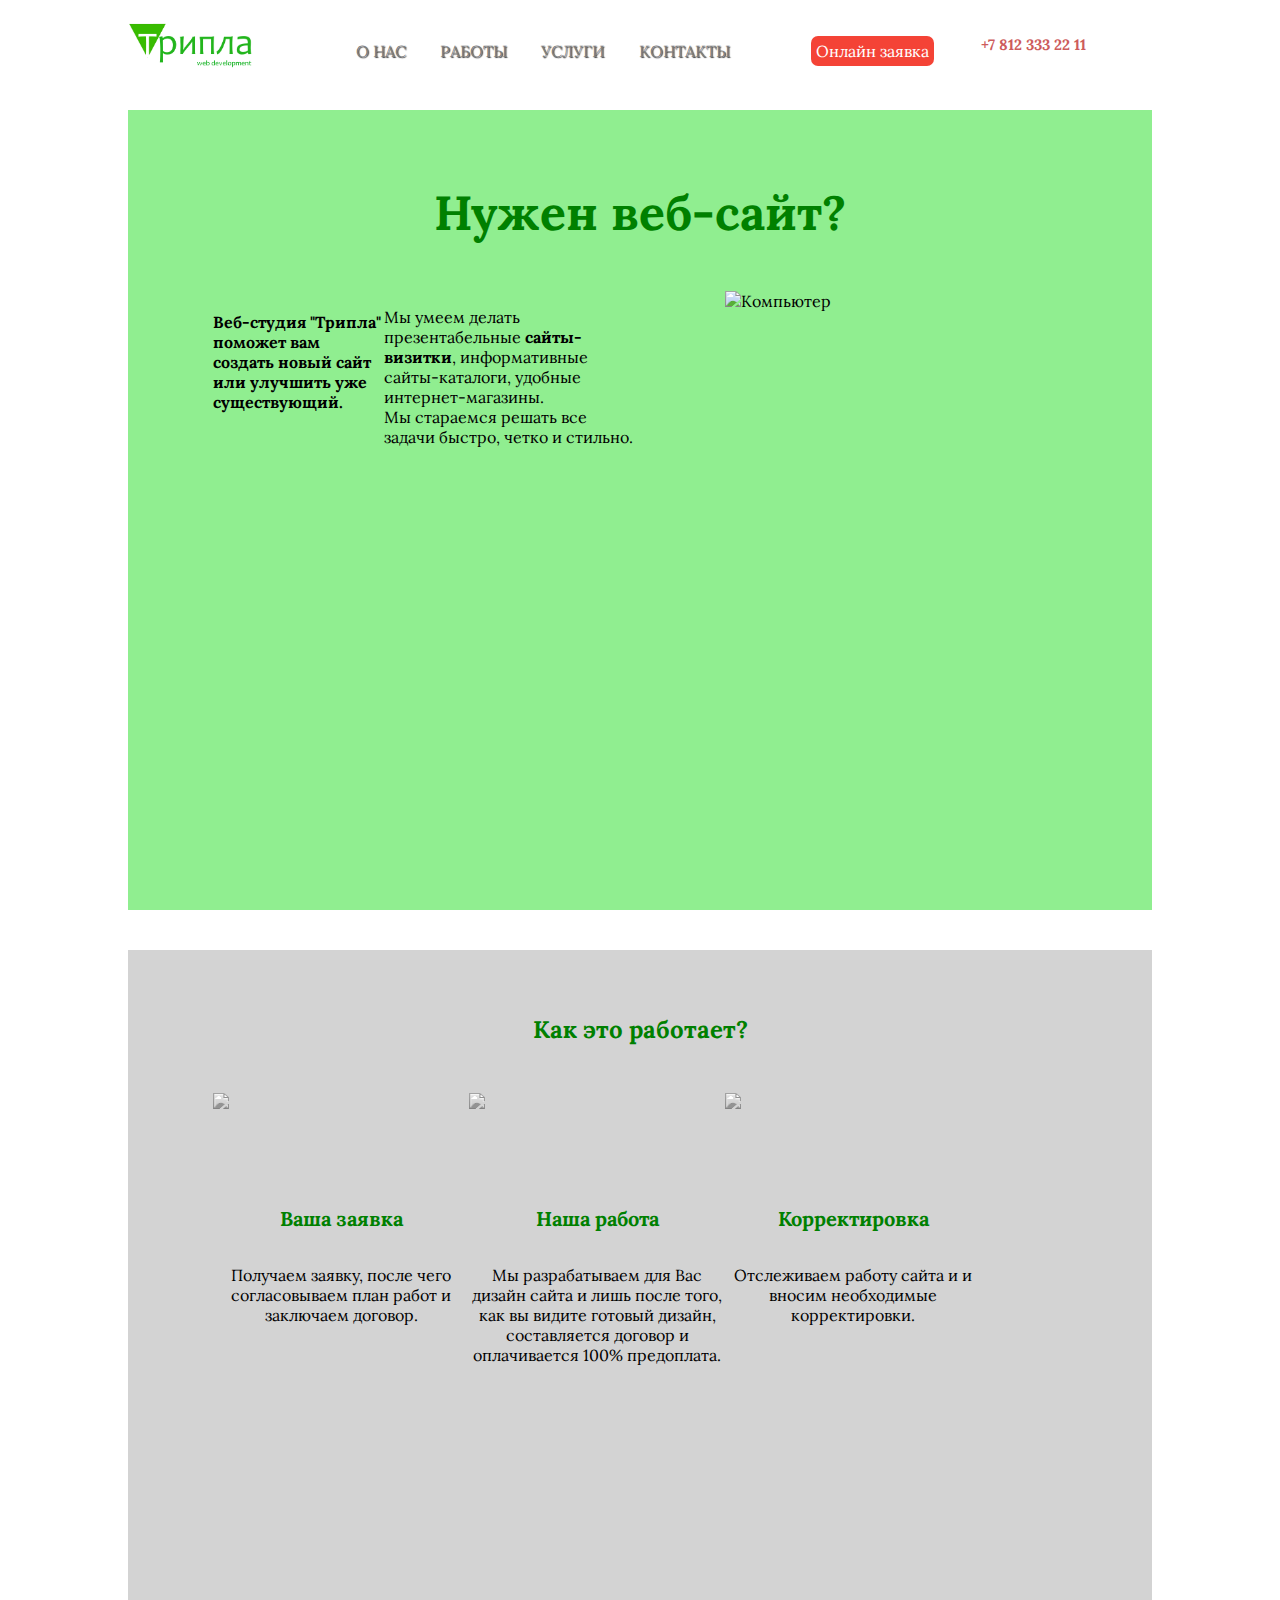
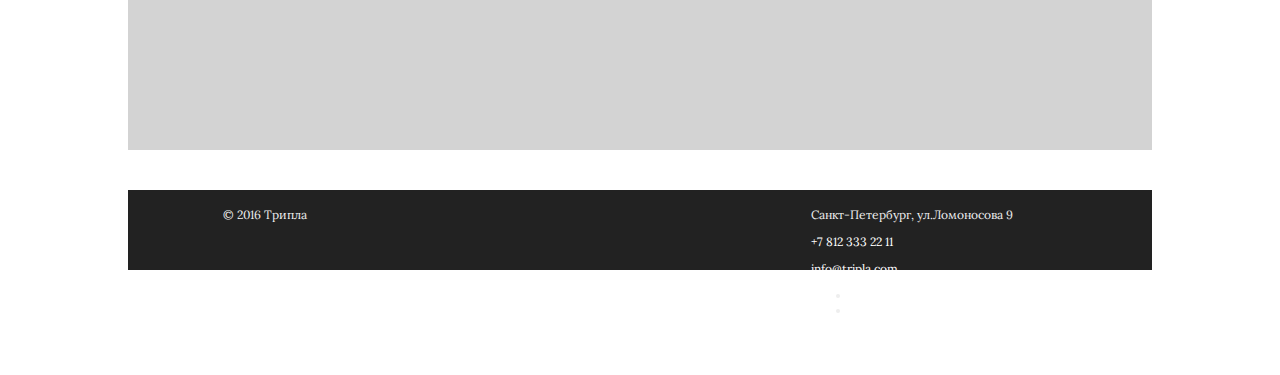
==== index.html @ e3cfcb74 "+1" ====
<!DOCTYPE html>
<html>

<head>
     <meta charset="utf-8">
    <link rel="stylesheet" href="css/style.css">  
	<link href="//netdna.bootstrapcdn.com/font-awesome/4.0.3/css/font-awesome.css?x25758" rel="stylesheet">
    <link href="https://fonts.googleapis.com/css?family=Lora" rel="stylesheet">
	
    <script></script>  
     <title>Веб-студия Трипла</title>
     <link rel="shortcut icon" href="favicon.ico" type="image/x-icon">
</head>


<body>
  <div class="wrapper">
            <header class="row">
                    <div class="logo col-2">
                             <a href="index.html"><img src="logo.png" height="50" alt="Логотип"></a>
                    </div>
                          <nav class="col-6">                                
                                    <ul class="main-menu">     
                                            <li><a href="about.html">О НАС</a>
                                                    <ul>
                                                        <li>История компании</li>
                                                         <li>Команда</li>
                                                         <li>Вакансии</li>
                                                         <li>Реквизиты</li>
                                                    </ul>
                                             </li>       
                                            <li><a href=".html">РАБОТЫ</a></li>
                                            <li><a href="service.html">УСЛУГИ</a>
                                                    <ul>
                                                        <li>Создание сайта</li>
                                                         <li>Продвижение и реклама</li>
                                                         <li>Техническая поддуржка</li>                                                        
                                                    </ul>
                                            </li>
                                            <li><a href="contact.html">КОНТАКТЫ</a></li>
                                    </ul>
                          </nav>
                           
                            
                            <div class="apply col-2">

                                    <p id="apply"><a href="">Онлайн заявка</a></p>
                            </div>

                            <div class="telephone col-2">

                                    <p id="telephone">+7 812 333 22 11</p>
                            </div>                  
            
            </header>

            
            <div class="section1">
                            <div class="column-centered">
                                <h1>Нужен веб-сайт?</h1>
                            </div>
            
                                                 
                         <div class="row">
                                        
                                    <div class="col-2 col-offset-1">
                                        <h4>Веб-студия "Трипла" поможет вам  создать новый сайт или улучшить уже существующий.</h4>
                                     </div>             
                                  
                                        <div class="col-3 col-offset-">
                                            <p>Мы умеем делать презентабельные <strong>сайты-визитки</strong>, информативные сайты-каталоги, 
                                        удобные интернет-магазины. <br> Мы стараемся решать все задачи быстро, четко и стильно.</p>
                                                            
                                    </div>

                                    <div class="col-3 col-offset-1">
                                    
                                        <img src="http://www.animatedimages.org/data/media/56/animated-computer-image-0003.gif" height="180" alt="Компьютер">

                                    </div>            
                        </div> 
            </div>    <!--/ wrapper    -->

             <div class="section2">
                 
                                         <div class="column-centered">
                                                    <h3>Как это работает?</h3>
                                          </div>
                           
                                
                            <div class="row ">			
                                        <div class="col-3 col-offset-1">
                                                <img src="http://www.c-nova.com/images/file.png">
                                                <div class="column-centered">
                                                    <h5>Ваша заявка</h5>
                                                    <p>Получаем заявку, после чего согласовываем план работ и заключаем договор.</p>
                                                </div>
                                        </div>  

                                        <div class="col-3">
                                                <img src="https://cdn4.iconfinder.com/data/icons/business-bicolor-1/512/webstore-128.png">
                                                <div class="column-centered">
                                                    <h5>Наша работа</h5>
                                                    <p >Мы разрабатываем для Вас дизайн сайта и лишь после того, как вы видите готовый дизайн, составляется договор и оплачивается 100% предоплата.</p>
                                                </div>
                                        </div> 
                                        
                                        <div class="col-3" >
                                                <img src="https://cdn4.iconfinder.com/data/icons/business-bicolor-1/512/customization-128.png">
                                                <div class="column-centered">
                                                    <h5>Корректировка</h5>
                                                    <p>Отслеживаем работу сайта и и вносим необходимые корректировки.</p>
                                                </div>
                                        </div> 
                         </div>    
          </div>   <!--section2-->

        <footer>  
                  <div class="row">
                                
                                <div class="col-2 col-offset-1" id="left-footer">
                                    <p>© 2016 Трипла</p>
                                </div>
                                
                                <div class="col-4 col-offset-5" id="right-footer">
                                    <p>Санкт-Петербург, ул.Ломоносова 9</p>
                                    <p><a href="tel:+79216573179">+7 812 333 22 11</a> </p>
                                    <p><a href="mailto:info@tripla.com">info@tripla.com</a> </p></p>
                                    <ul class="social-icons">
                                        <li><a href="http://facebook.com/"><i class="fa fa-facebook"></i></a></li>
                                        <li><a href="http://twitter.com/"><i class="fa fa-twitter"></i></a></li>  
                                     </ul>	
                                </div>
                 </div>
    </footer>
</div>  
   


 <div class="wnd-modal">
   <div class="wnd">
    <div class="wnd-header"> 
	  
                <h1>Бриф: разработка вашего веб-сайта</h1>
                <h4>Для начала работы над Вашим проектом необходимо заполнить анкету:</h4>

                <span class="close">Закрыть</span>
                
 	</div>
        <div class="wnd-body">
		 
		 <form  method="post" onsubmit="page.open('thanks.html');return false">
		 
		   <div class="sir-madam">
			   <legend><b>Обращение</b></legend>
                <label><input name="sex" type="radio">Господин</label>
                <label><input name="sex" type="radio">Госпожа</label>                    
           </div>
           
           <div class="name-surname">
               <label for="NameField"><b>Имя*</b></label>
               <input id="NameField" type="text" placeholder="Иван" required maxlength="10">

               <label for="SurnameField"><b>Фамилия*</b></label>
               <input id="SurnameField" type="text" placeholder="Иванов" required maxlength="15">
          </div>
		
		  <div class="birthday">
                 <legend><b>Дата рождения</b></legend>				
              <select>
                <option value="1">1</option>
                <option value="2">2</option>
                <option value="3">3</option>
                <option value="4">4</option>
                <option value="5">5</option>
				<option value="5">5</option>
				<option value="6">6</option>
                <option value="7">7</option>
                <option value="8">8</option>
                <option value="9">9</option>
                <option value="10">10</option>
				<option value="11">11</option>
				<option value="12">12</option>
                <option value="13">13</option>
                <option value="14">14</option>
                <option value="15">15</option>
                <option value="16">16</option>
				<option value="17">17</option>
				<option value="18">18</option>
                <option value="19">19</option>
                <option value="20">20</option>
				<option value="21">21</option>
				<option value="22">22</option>
                <option value="23">23</option>
                <option value="24">24</option>
                <option value="25">25</option>
                <option value="26">26</option>
				<option value="27">27</option>
				<option value="28">28</option>
                <option value="29">29</option>
                <option value="30">30</option>
				<option value="31">31</option>
              </select>
			 
			<select>
                <option value="1">1</option>
                <option value="2">2</option>
                <option value="3">3</option>
                <option value="4">4</option>
                <option value="5">5</option>
				<option value="6">6</option>
                <option value="7">7</option>
                <option value="8">8</option>
                <option value="9">9</option>
                <option value="10">10</option>
				  <option value="11">11</option>
                <option value="12">12</option>
            </select>
			
			<input id="YearField" type="text" placeholder="1970" required maxlength="4">

            </div>
		
		    
          <div class="company">
                <label for="CompanyField"><b>Название компании*</b></label>
               <input id="CompanyField" type="text" placeholder="ООО" required maxlength="20">

          </div>
		
		  <div class="company-field">
		         <legend><b>Сфера деятельности компании</b></legend>

                <label class="checkbox-label"><input name="message[]" type="checkbox">Услуги</label>
                <label class="checkbox-label"><input name="message[]" type="checkbox">Производство</label>
                <label class="checkbox-label"><input name="message[]" type="checkbox">Наука</label>
				<label class="checkbox-label"><input name="message[]" type="checkbox">Некоммерческая</label>
                <label class="checkbox-label"><input name="message[]" type="checkbox">Другое</label>

          </div>
		   
          <div class="contact">
             
              <label for="emailField"><b>Электронная почта*</b></label>
              <input id="emailField" type="email" placeholder="info@mail.com">

             <label for="phoneField"><b>Телефон*</b></label>
            <input id="phoneField" type="tel"  placeholder="89112223344" required>
			
	     </div>
          
		  <div class="service">
         <legend><b>Выберете интересующую вас услугу</b></legend>

            <select>
                <option value="1">Создание сайта-визитки</option>
                <option value="2">Создание корпоративного сайта</option>
                <option value="3">Создание интернет-магазина</option>
                <option value="4">Оптимизация существующего сайта</option>
                <option value="5">Продвижение существующего сайта</option>
            </select>
          </div>
		  
             <div class="project-description">
                <label for="textareaField"><b>Описание проекта, задачи*</b></label>
                <textarea id="textareaField" maxlength="200" rows="7" cols="55" required></textarea>
            </div>  
			
			<div class="website-pages">

 			   <legend><b>Какие разделы будут у вашего сайта*</b></legend>
			
			    <label class="checkbox-label"><input name="message[]" type="checkbox">Профиль компании</label>
                <label class="checkbox-label"><input name="message[]" type="checkbox">История</label>
                <label class="checkbox-label"><input name="message[]" type="checkbox">Новости</label>
				<label class="checkbox-label"><input name="message[]" type="checkbox">Контактная информация</label>
                <label class="checkbox-label"><input name="message[]" type="checkbox">Карта</label>
				<label class="checkbox-label"><input name="message[]" type="checkbox">Форма обратной связи</label>
				<label class="checkbox-label"><input name="message[]" type="checkbox">FAQ</label>
                <label class="checkbox-label"><input name="message[]" type="checkbox">Каталог продукции, возможность заказа</label>
				<label class="checkbox-label"><input name="message[]" type="checkbox">Внутренняя зона для клиентов/партнёров/сотрудников</label>
			</div> 
			 
			<div class="website-examples">
                <label for="textareaField"><b>Примеры сайтов, которые вам нравятся*</b></label>
                <textarea id="textareaField" maxlength="200" rows="7" cols="55" required></textarea>
            </div>  
			
			
			<div class="website-audience">
                <label for="textareaField"><b>Ваша аудитория*</b></label>
                <textarea id="textareaField" maxlength="200" rows="7" cols="55" required></textarea>
            </div>  
			
			 <div class="deadline">
         <legend><b>Требуемые сроки</b></legend>

            <select>
                <option value="1">1 день</option>
                <option value="2">2 дня</option>
                <option value="3">3 дня</option>
                <option value="4">Неделя</option>
                <option value="5">Месяц</option>
				<option value="5">Не срочно</option>
            </select>
          </div>
			   
			 <div class="how-found-us">
                <legend><b>Как вы о нас узнали?</b></legend>

                <select size="4">
                <option value="1">Поисковик</option>
                <option value="2">Наружняя реклама</option>
                <option value="3">Знакомые</option>
                <option value="4">Другое</option>
                </select>
		   
            </div>
		             
            <div class="add-file">
                <label for="fileField">Добавить готовые материалы (тексты, фото)</label>
                <input id="fileField" type="file">
            </div>
			
			 <div class="buttons">
			 
			      <input type="submit" value="Отправить">
			 </div>
			 
				 </form>
			</div>   
		



</body>     

</html>
---- css/style.css ----
@import url(//github.com/necolas/normalize.css);
@import url(//meyerweb.com/eric/tools/css/reset/reset.css);
@import url(grid.css);



html, body {
  height: 100%;
}

 * {
box-sizing: border-box;
 } 

.wrapper {
	padding:50px 0;
 width: 80%;	
 margin: auto;
 position:absolute; 
 top:0; 
 bottom:0; 
 left:0; 
 right:0;
}

header {
	margin-top:-30px; height:50px;
}

html {
	font-family: 'Lora', serif;
}    

h1 {
    color:green;
 text-shadow: white;
 font-size: 3em;
}

 .main-menu li:hover a { 
     color:lightgreen
  }

  #telephone {
      color:indianred;
      font-size: 15px;
      font-weight: 900; 
  } 

 .main-menu li {
	  float:left;
	  padding:17px;
	  list-style-type: none;
	  padding-top: 5px;
	  position:relative;
    display:block;
 }

.main-menu li a {
	font-size: 16px;
	display:block;
	text-shadow:1px 1px 1px rgba(0,0,0,0.75);
}

.main-menu ul{
    list-style:none;
    position:absolute;
    left:-9999px;
    opacity:0; 
    -webkit-transition:0.25s linear opacity;
}

.main-menu ul li{
    padding-top:1px; 
	 float:none;
    background:url(dot.gif);
}


.main-menu ul a {
	white-space:nowrap; 
    display:block;
}

.main-menu li:hover ul{ 
	left:0; 
    opacity:1; 
	background:lightgray;
	margin-top: 10px;
}

.main-menu li:hover { 
	background:lightgray;
	
}

.main-menu li:hover a{ 
    text-decoration:underline;
}
 
.main-menu li:hover ul a{ 
    text-decoration:none;
    -webkit-transition:-webkit-transform 0.075s linear;
}
 
.main-menu li:hover ul li a:hover {
    background:#333;
    background:rgba(51,51,51,0.75);
    text-decoration:underline;
   }

#apply a {
	background-color: #f44336;
    color: white;
    padding: 5px;
    text-align: center; 
    text-decoration: none;
    display: inline-block;
	border-radius: 7px;
}

#apply a:hover {
	background-color: #f40036;
	border-radius: 7px;
}


.section1 {
	margin-top: 40px;
	   background-color: lightgreen;
	   padding-bottom: 15px;
	   padding-top: 40px;
	   min-height: 100%;
	  }

 .section2 {
	margin: 40px 0;
	   padding-bottom: 15px;
	   padding-top: 40px;
	   min-height: 100%;
	   background-color: lightgray;
 }

.column-centered {
	text-align: center;
	margin-bottom: 3em;
}


img:hover {
opacity: 0.8;
}

h3 {
	color: green;
	font-size: 24px;
}

h5 {
	color: green;
	font-size: 20px;
}


  .section2 img {
	filter: grayscale(100%); 
	height: 80px;
	display: block;
    margin-left: auto;
    margin-right: auto 
	}
  

.main-menu a{
    color:gray;
    text-decoration: none;
    font-size: 14px;
}

footer a {
	 text-decoration: none;
	 color:white;
}
	 
	 
/* footer */


footer {
	background: #222;
	color: #eee;
	font-size: 12px;
	padding-top:5px;
	height: 80px;
}
#left-footer {
	padding-left:10px;
}

#right-footer {
	padding-bottom:30px;
}



footer p a {
	text-decoration: none;
}



 /* table */  
   
   
table {
    color:darkslategray;
   
}
	
td, th {
border: 1px solid gray;
}

th {
	background: #103431; 
	color: white;
}

tr:hover {
    background: #103431; 
    color: #fff;
   }
   
 
   

.wnd-modal {
    position:absolute;
    left:-9999px;
    opacity:0; 
    -webkit-transition:0.25s linear opacity;
}


#apply a:hover .wnd-modal { 
	position: fixed;
    width: 100%;
    height: 100%;
	left:0; 
    opacity:1; 
	background:lightgray;
	margin-top: 10px;
}

.wnd-modal .wnd {
    background: #fff;
    margin: 10% auto;
    width: 60%;
    padding: 1em;
    position: relative;
}

.wnd-modal .wnd-body {
    overflow: auto;
}

.wnd-modal .wnd-header {
    padding-bottom: 1em;
}

.wnd-modal .close {
    position: absolute;
    top: 0;
    right: 0;
}

.wnd-modal .close:hover {
    cursor: pointer;
}
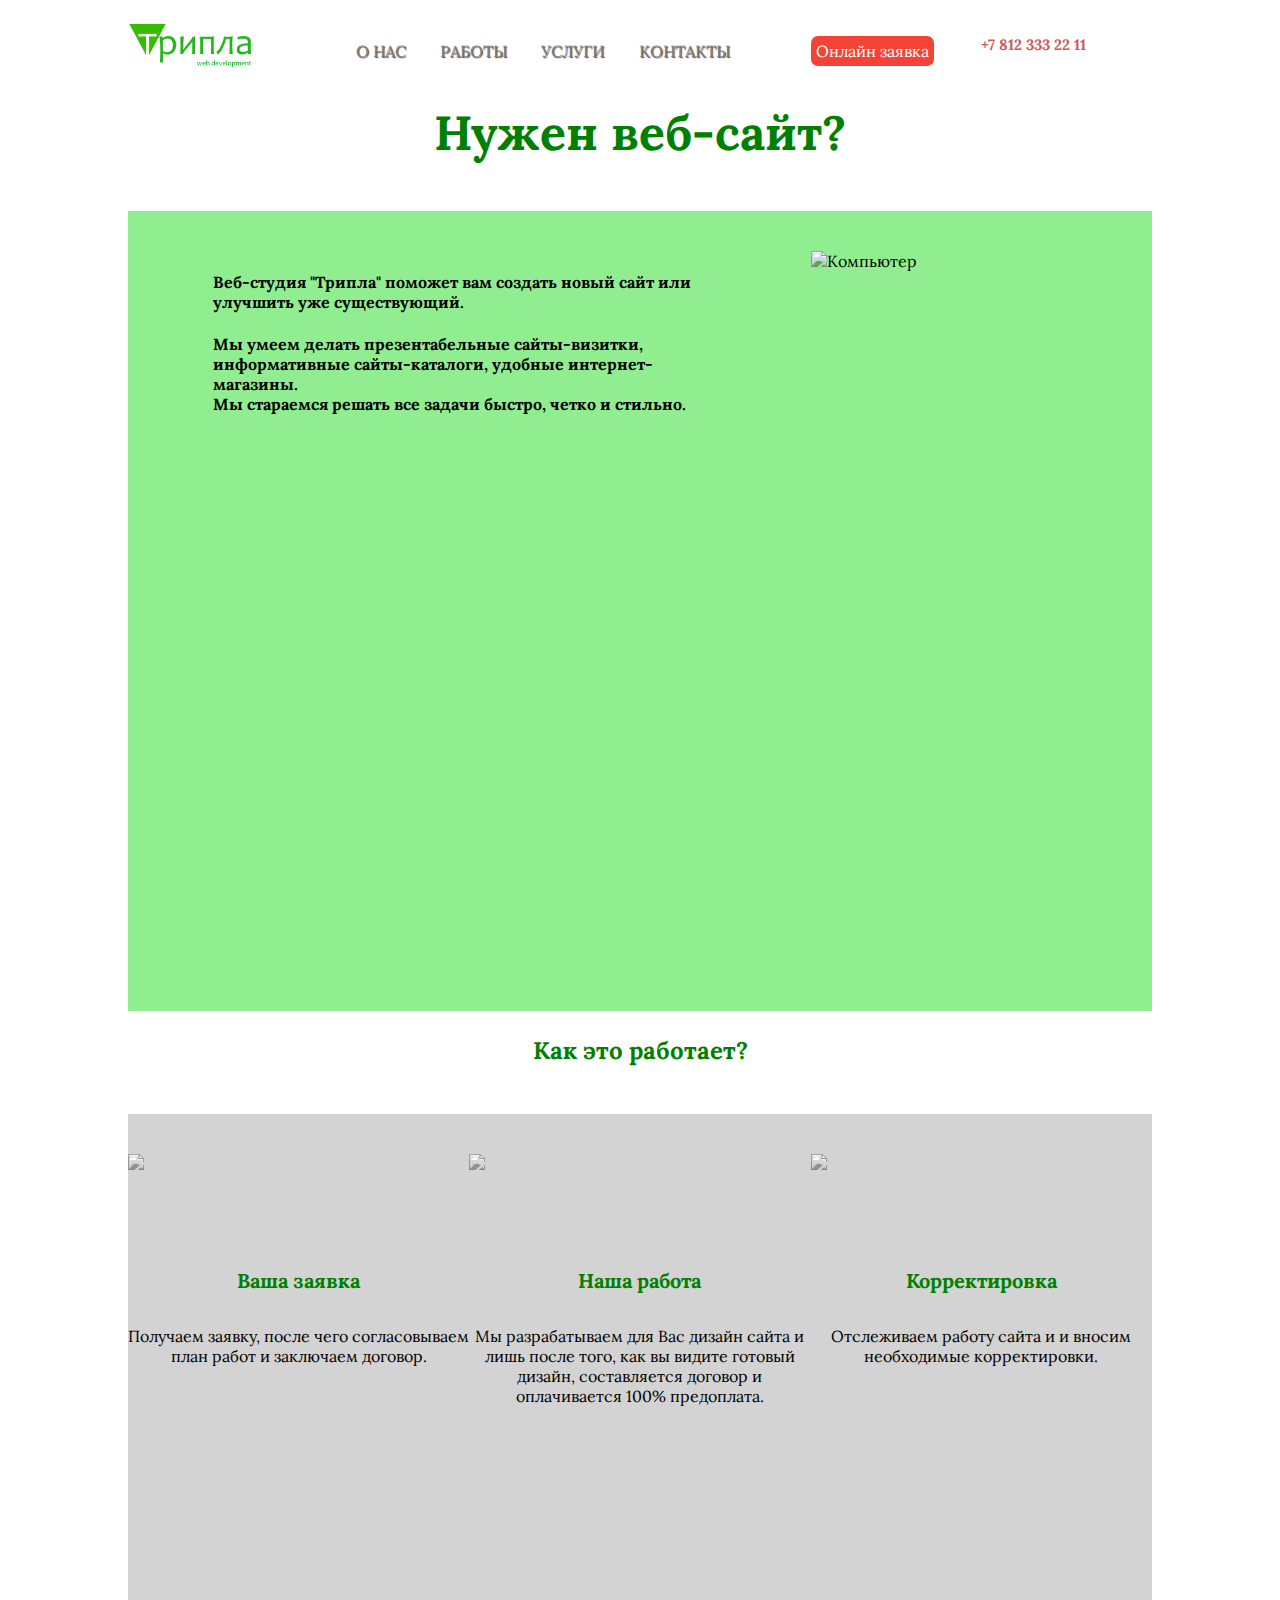
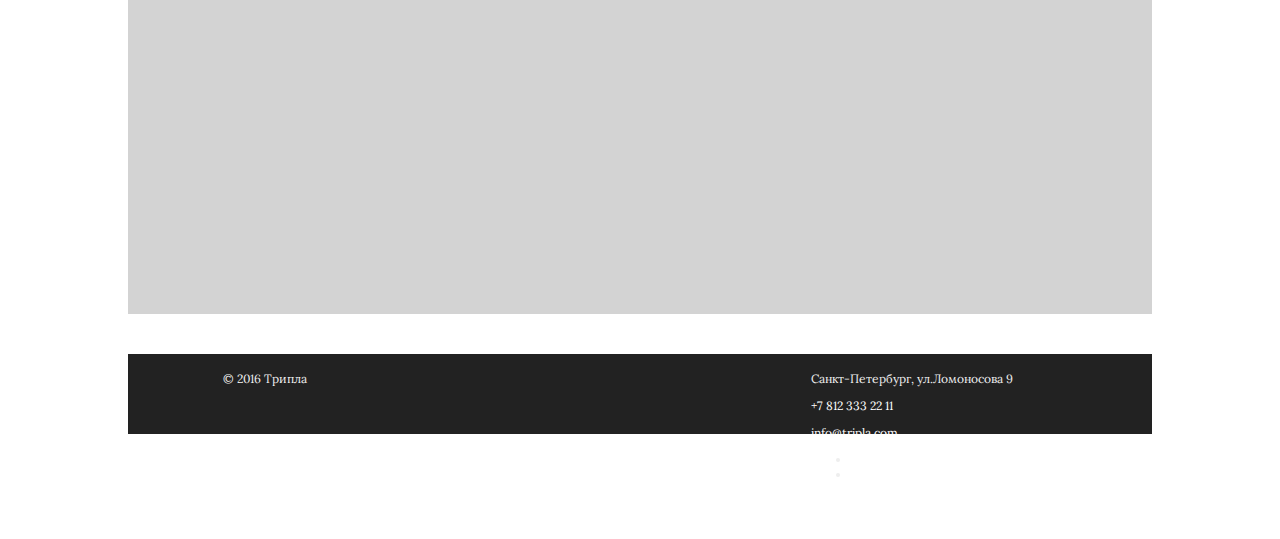
==== commit 7ce10e2b: "+modal-window" ====
--- a/index.html
+++ b/index.html
@@ -1,338 +1,345 @@
-<!DOCTYPE html>
-<html>
-
-<head>
-     <meta charset="utf-8">
-    <link rel="stylesheet" href="css/style.css">  
-	<link href="//netdna.bootstrapcdn.com/font-awesome/4.0.3/css/font-awesome.css?x25758" rel="stylesheet">
-    <link href="https://fonts.googleapis.com/css?family=Lora" rel="stylesheet">
-	
-    <script></script>  
-     <title>Веб-студия Трипла</title>
-     <link rel="shortcut icon" href="favicon.ico" type="image/x-icon">
-</head>
-
-
-<body>
-  <div class="wrapper">
-            <header class="row">
-                    <div class="logo col-2">
-                             <a href="index.html"><img src="logo.png" height="50" alt="Логотип"></a>
-                    </div>
-                          <nav class="col-6">                                
-                                    <ul class="main-menu">     
-                                            <li><a href="about.html">О НАС</a>
-                                                    <ul>
-                                                        <li>История компании</li>
-                                                         <li>Команда</li>
-                                                         <li>Вакансии</li>
-                                                         <li>Реквизиты</li>
-                                                    </ul>
-                                             </li>       
-                                            <li><a href=".html">РАБОТЫ</a></li>
-                                            <li><a href="service.html">УСЛУГИ</a>
-                                                    <ul>
-                                                        <li>Создание сайта</li>
-                                                         <li>Продвижение и реклама</li>
-                                                         <li>Техническая поддуржка</li>                                                        
-                                                    </ul>
-                                            </li>
-                                            <li><a href="contact.html">КОНТАКТЫ</a></li>
-                                    </ul>
-                          </nav>
-                           
-                            
-                            <div class="apply col-2">
-
-                                    <p id="apply"><a href="">Онлайн заявка</a></p>
-                            </div>
-
-                            <div class="telephone col-2">
-
-                                    <p id="telephone">+7 812 333 22 11</p>
-                            </div>                  
-            
-            </header>
-
-            
-            <div class="section1">
-                            <div class="column-centered">
-                                <h1>Нужен веб-сайт?</h1>
-                            </div>
-            
-                                                 
-                         <div class="row">
-                                        
-                                    <div class="col-2 col-offset-1">
-                                        <h4>Веб-студия "Трипла" поможет вам  создать новый сайт или улучшить уже существующий.</h4>
-                                     </div>             
-                                  
-                                        <div class="col-3 col-offset-">
-                                            <p>Мы умеем делать презентабельные <strong>сайты-визитки</strong>, информативные сайты-каталоги, 
-                                        удобные интернет-магазины. <br> Мы стараемся решать все задачи быстро, четко и стильно.</p>
-                                                            
-                                    </div>
-
-                                    <div class="col-3 col-offset-1">
-                                    
-                                        <img src="http://www.animatedimages.org/data/media/56/animated-computer-image-0003.gif" height="180" alt="Компьютер">
-
-                                    </div>            
-                        </div> 
-            </div>    <!--/ wrapper    -->
-
-             <div class="section2">
-                 
-                                         <div class="column-centered">
-                                                    <h3>Как это работает?</h3>
-                                          </div>
-                           
-                                
-                            <div class="row ">			
-                                        <div class="col-3 col-offset-1">
-                                                <img src="http://www.c-nova.com/images/file.png">
-                                                <div class="column-centered">
-                                                    <h5>Ваша заявка</h5>
-                                                    <p>Получаем заявку, после чего согласовываем план работ и заключаем договор.</p>
-                                                </div>
-                                        </div>  
-
-                                        <div class="col-3">
-                                                <img src="https://cdn4.iconfinder.com/data/icons/business-bicolor-1/512/webstore-128.png">
-                                                <div class="column-centered">
-                                                    <h5>Наша работа</h5>
-                                                    <p >Мы разрабатываем для Вас дизайн сайта и лишь после того, как вы видите готовый дизайн, составляется договор и оплачивается 100% предоплата.</p>
-                                                </div>
-                                        </div> 
-                                        
-                                        <div class="col-3" >
-                                                <img src="https://cdn4.iconfinder.com/data/icons/business-bicolor-1/512/customization-128.png">
-                                                <div class="column-centered">
-                                                    <h5>Корректировка</h5>
-                                                    <p>Отслеживаем работу сайта и и вносим необходимые корректировки.</p>
-                                                </div>
-                                        </div> 
-                         </div>    
-          </div>   <!--section2-->
-
-        <footer>  
-                  <div class="row">
-                                
-                                <div class="col-2 col-offset-1" id="left-footer">
-                                    <p>© 2016 Трипла</p>
-                                </div>
-                                
-                                <div class="col-4 col-offset-5" id="right-footer">
-                                    <p>Санкт-Петербург, ул.Ломоносова 9</p>
-                                    <p><a href="tel:+79216573179">+7 812 333 22 11</a> </p>
-                                    <p><a href="mailto:info@tripla.com">info@tripla.com</a> </p></p>
-                                    <ul class="social-icons">
-                                        <li><a href="http://facebook.com/"><i class="fa fa-facebook"></i></a></li>
-                                        <li><a href="http://twitter.com/"><i class="fa fa-twitter"></i></a></li>  
-                                     </ul>	
-                                </div>
-                 </div>
-    </footer>
-</div>  
-   
-
-
- <div class="wnd-modal">
-   <div class="wnd">
-    <div class="wnd-header"> 
-	  
-                <h1>Бриф: разработка вашего веб-сайта</h1>
-                <h4>Для начала работы над Вашим проектом необходимо заполнить анкету:</h4>
-
-                <span class="close">Закрыть</span>
-                
- 	</div>
-        <div class="wnd-body">
-		 
-		 <form  method="post" onsubmit="page.open('thanks.html');return false">
-		 
-		   <div class="sir-madam">
-			   <legend><b>Обращение</b></legend>
-                <label><input name="sex" type="radio">Господин</label>
-                <label><input name="sex" type="radio">Госпожа</label>                    
-           </div>
-           
-           <div class="name-surname">
-               <label for="NameField"><b>Имя*</b></label>
-               <input id="NameField" type="text" placeholder="Иван" required maxlength="10">
-
-               <label for="SurnameField"><b>Фамилия*</b></label>
-               <input id="SurnameField" type="text" placeholder="Иванов" required maxlength="15">
-          </div>
-		
-		  <div class="birthday">
-                 <legend><b>Дата рождения</b></legend>				
-              <select>
-                <option value="1">1</option>
-                <option value="2">2</option>
-                <option value="3">3</option>
-                <option value="4">4</option>
-                <option value="5">5</option>
-				<option value="5">5</option>
-				<option value="6">6</option>
-                <option value="7">7</option>
-                <option value="8">8</option>
-                <option value="9">9</option>
-                <option value="10">10</option>
-				<option value="11">11</option>
-				<option value="12">12</option>
-                <option value="13">13</option>
-                <option value="14">14</option>
-                <option value="15">15</option>
-                <option value="16">16</option>
-				<option value="17">17</option>
-				<option value="18">18</option>
-                <option value="19">19</option>
-                <option value="20">20</option>
-				<option value="21">21</option>
-				<option value="22">22</option>
-                <option value="23">23</option>
-                <option value="24">24</option>
-                <option value="25">25</option>
-                <option value="26">26</option>
-				<option value="27">27</option>
-				<option value="28">28</option>
-                <option value="29">29</option>
-                <option value="30">30</option>
-				<option value="31">31</option>
-              </select>
-			 
-			<select>
-                <option value="1">1</option>
-                <option value="2">2</option>
-                <option value="3">3</option>
-                <option value="4">4</option>
-                <option value="5">5</option>
-				<option value="6">6</option>
-                <option value="7">7</option>
-                <option value="8">8</option>
-                <option value="9">9</option>
-                <option value="10">10</option>
-				  <option value="11">11</option>
-                <option value="12">12</option>
-            </select>
-			
-			<input id="YearField" type="text" placeholder="1970" required maxlength="4">
-
-            </div>
-		
-		    
-          <div class="company">
-                <label for="CompanyField"><b>Название компании*</b></label>
-               <input id="CompanyField" type="text" placeholder="ООО" required maxlength="20">
-
-          </div>
-		
-		  <div class="company-field">
-		         <legend><b>Сфера деятельности компании</b></legend>
-
-                <label class="checkbox-label"><input name="message[]" type="checkbox">Услуги</label>
-                <label class="checkbox-label"><input name="message[]" type="checkbox">Производство</label>
-                <label class="checkbox-label"><input name="message[]" type="checkbox">Наука</label>
-				<label class="checkbox-label"><input name="message[]" type="checkbox">Некоммерческая</label>
-                <label class="checkbox-label"><input name="message[]" type="checkbox">Другое</label>
-
-          </div>
-		   
-          <div class="contact">
-             
-              <label for="emailField"><b>Электронная почта*</b></label>
-              <input id="emailField" type="email" placeholder="info@mail.com">
-
-             <label for="phoneField"><b>Телефон*</b></label>
-            <input id="phoneField" type="tel"  placeholder="89112223344" required>
-			
-	     </div>
-          
-		  <div class="service">
-         <legend><b>Выберете интересующую вас услугу</b></legend>
-
-            <select>
-                <option value="1">Создание сайта-визитки</option>
-                <option value="2">Создание корпоративного сайта</option>
-                <option value="3">Создание интернет-магазина</option>
-                <option value="4">Оптимизация существующего сайта</option>
-                <option value="5">Продвижение существующего сайта</option>
-            </select>
-          </div>
-		  
-             <div class="project-description">
-                <label for="textareaField"><b>Описание проекта, задачи*</b></label>
-                <textarea id="textareaField" maxlength="200" rows="7" cols="55" required></textarea>
-            </div>  
-			
-			<div class="website-pages">
-
- 			   <legend><b>Какие разделы будут у вашего сайта*</b></legend>
-			
-			    <label class="checkbox-label"><input name="message[]" type="checkbox">Профиль компании</label>
-                <label class="checkbox-label"><input name="message[]" type="checkbox">История</label>
-                <label class="checkbox-label"><input name="message[]" type="checkbox">Новости</label>
-				<label class="checkbox-label"><input name="message[]" type="checkbox">Контактная информация</label>
-                <label class="checkbox-label"><input name="message[]" type="checkbox">Карта</label>
-				<label class="checkbox-label"><input name="message[]" type="checkbox">Форма обратной связи</label>
-				<label class="checkbox-label"><input name="message[]" type="checkbox">FAQ</label>
-                <label class="checkbox-label"><input name="message[]" type="checkbox">Каталог продукции, возможность заказа</label>
-				<label class="checkbox-label"><input name="message[]" type="checkbox">Внутренняя зона для клиентов/партнёров/сотрудников</label>
-			</div> 
-			 
-			<div class="website-examples">
-                <label for="textareaField"><b>Примеры сайтов, которые вам нравятся*</b></label>
-                <textarea id="textareaField" maxlength="200" rows="7" cols="55" required></textarea>
-            </div>  
-			
-			
-			<div class="website-audience">
-                <label for="textareaField"><b>Ваша аудитория*</b></label>
-                <textarea id="textareaField" maxlength="200" rows="7" cols="55" required></textarea>
-            </div>  
-			
-			 <div class="deadline">
-         <legend><b>Требуемые сроки</b></legend>
-
-            <select>
-                <option value="1">1 день</option>
-                <option value="2">2 дня</option>
-                <option value="3">3 дня</option>
-                <option value="4">Неделя</option>
-                <option value="5">Месяц</option>
-				<option value="5">Не срочно</option>
-            </select>
-          </div>
-			   
-			 <div class="how-found-us">
-                <legend><b>Как вы о нас узнали?</b></legend>
-
-                <select size="4">
-                <option value="1">Поисковик</option>
-                <option value="2">Наружняя реклама</option>
-                <option value="3">Знакомые</option>
-                <option value="4">Другое</option>
-                </select>
-		   
-            </div>
-		             
-            <div class="add-file">
-                <label for="fileField">Добавить готовые материалы (тексты, фото)</label>
-                <input id="fileField" type="file">
-            </div>
-			
-			 <div class="buttons">
-			 
-			      <input type="submit" value="Отправить">
-			 </div>
-			 
-				 </form>
-			</div>   
-		
-
-
-
-</body>     
-
+<!DOCTYPE html>
+<html>
+
+<head>
+            <meta charset="utf-8">
+            <link rel="stylesheet" href="css/style.css">  
+            <link href="http://netdna.bootstrapcdn.com/font-awesome/4.0.3/css/font-awesome.css" rel="stylesheet">
+            <link href="https://fonts.googleapis.com/css?family=Lora" rel="stylesheet">
+            
+            <script></script>  
+            <title>Веб-студия Трипла</title>
+            <link rel="shortcut icon" href="favicon.ico" type="image/x-icon">
+</head>
+
+
+<body>
+  <div class="wrapper">
+            <header class="row">
+                    <div class="logo col-2">
+                             <a href="index.html"><img src="logo.png" height="50" alt="Логотип"></a>
+                    </div>
+                     <nav class="col-6">                                
+                             <ul class="main-menu">     
+                                      <li><a href="about.html">О НАС</a>
+                                                <ul>
+                                                       <li>История компании</li>
+                                                       <li>Команда</li>
+                                                      <li>Вакансии</li>
+                                                       <li>Реквизиты</li>
+                                                 </ul>
+                                    </li>       
+                                    <li><a href=".html">РАБОТЫ</a></li>
+                                    <li><a href="service.html">УСЛУГИ</a>
+                                            <ul>
+                                                <li>Создание сайта</li>
+                                                <li>Продвижение и реклама</li>
+                                                <li>Техническая поддуржка</li>                                                        
+                                            </ul>
+                                    </li>
+                                    <li><a href="contact.html">КОНТАКТЫ</a></li>
+                            </ul>
+                    </nav>
+                           
+                            
+                    <div class="apply col-2">
+
+                            <p id="apply"><a href="#openModal">Онлайн заявка</a></p>
+                    </div>
+
+                    <div class="telephone col-2">
+
+                            <p id="telephone">+7 812 333 22 11</p>
+                    </div>                  
+            
+        </header>
+
+             <div class="column-centered">
+                                <h1>Нужен веб-сайт?</h1>
+             </div>
+            
+            <div class="section1">
+                            
+            
+                                                 
+                         <div class="row">
+                                        
+                                    <div class="col-6 col-offset-1">
+                                              <h4>Веб-студия "Трипла" поможет вам  создать новый сайт или улучшить уже существующий.</h4>
+                                    
+                                            <h4>Мы умеем делать презентабельные <strong>сайты-визитки</strong>, информативные сайты-каталоги, 
+                                            удобные интернет-магазины. <br> Мы стараемся решать все задачи быстро, четко и стильно.</h4>                                                                    
+                                    </div>
+
+                                    <div class="col-4 col-offset-1">
+                                    
+                                        <img src="http://www.animatedimages.org/data/media/56/animated-computer-image-0003.gif" height="180" alt="Компьютер">
+
+                                    </div>            
+                        </div> 
+            </div>    <!--/ section1 end    -->
+
+           
+            <div class="column-centered">
+                                        <h3>Как это работает?</h3>
+             </div>
+                           
+            <div class="section2">
+                 
+                           
+                                
+                            <div class="row ">			
+                                        <div class="col-4">
+                                                    <img src="http://www.c-nova.com/images/file.png">
+                                                    <div class="column-centered">
+                                                        <h5>Ваша заявка</h5>
+                                                        <p>Получаем заявку, после чего согласовываем план работ и заключаем договор.</p>
+                                                    </div>
+                                        </div>  
+
+                                        <div class="col-4">
+                                                    <img src="https://cdn4.iconfinder.com/data/icons/business-bicolor-1/512/webstore-128.png">
+                                                    <div class="column-centered">
+                                                        <h5>Наша работа</h5>
+                                                        <p >Мы разрабатываем для Вас дизайн сайта и лишь после того, как вы видите готовый дизайн, составляется договор и оплачивается 100% предоплата.</p>
+                                                    </div>
+                                        </div> 
+                                        
+                                        <div class="col-4" >
+                                                    <img src="https://cdn4.iconfinder.com/data/icons/business-bicolor-1/512/customization-128.png">
+                                                    <div class="column-centered">
+                                                        <h5>Корректировка</h5>
+                                                        <p>Отслеживаем работу сайта и и вносим необходимые корректировки.</p>
+                                                    </div>
+                                        </div> 
+                         </div>    
+          </div>   <!--section2 end-->
+
+        <footer>  
+                  <div class="row">
+                                
+                                <div class="col-2 col-offset-1" id="left-footer">
+                                         <p>© 2016 Трипла</p>
+                                </div>
+                                
+                                <div class="col-4 col-offset-5" id="right-footer">
+                                            <p>Санкт-Петербург, ул.Ломоносова 9</p>
+                                            <p><a href="tel:+79216573179">+7 812 333 22 11</a> </p>
+                                            <p><a href="mailto:info@tripla.com">info@tripla.com</a> </p></p>
+                                            <ul class="social-icons">
+                                                    <li><a href="http://facebook.com/"><i class="fa fa-facebook"></i></a></li>
+                                                    <li><a href="http://twitter.com/"><i class="fa fa-twitter"></i></a></li>  
+                                            </ul>	
+                                </div>
+                 </div>
+    </footer>
+</div>  <!--wraper end-->
+   
+
+
+ <div id="openModal" class="wnd-modal">
+        <div class="wnd">
+                <div class="wnd-header"> 
+                
+                            <h1>Бриф: разработка вашего веб-сайта</h1>
+                            <h4>Для начала работы над Вашим проектом необходимо заполнить анкету:</h4>
+
+                            <span id="closeModal" class="close"><a href="#closeModal">X</a></span>
+                            
+                </div>
+                <div class="wnd-body">
+
+                     <div class="brief">
+                        
+                                <form  method="post" onsubmit="page.open('thanks.html');return false">
+                                
+                                <div class="sir-madam">
+                                    <legend><b>Обращение</b></legend>
+                                        <label><input name="sex" type="radio">Господин</label>
+                                        <label><input name="sex" type="radio">Госпожа</label>                    
+                                </div>
+                                
+                                <div class="name-surname">
+                                    <label for="NameField"><b>Имя*</b></label>
+                                    <input id="NameField" type="text" placeholder="Иван"  maxlength="10">
+
+                                    <label for="SurnameField"><b>Фамилия*</b></label>
+                                    <input id="SurnameField" type="text" placeholder="Иванов"  maxlength="15">
+                                </div>
+                                
+                                <div class="birthday">
+                                        <legend><b>Дата рождения</b></legend>				
+                                    <select>
+                                        <option value="1">1</option>
+                                        <option value="2">2</option>
+                                        <option value="3">3</option>
+                                        <option value="4">4</option>
+                                        <option value="5">5</option>
+                                        <option value="5">5</option>
+                                        <option value="6">6</option>
+                                        <option value="7">7</option>
+                                        <option value="8">8</option>
+                                        <option value="9">9</option>
+                                        <option value="10">10</option>
+                                        <option value="11">11</option>
+                                        <option value="12">12</option>
+                                        <option value="13">13</option>
+                                        <option value="14">14</option>
+                                        <option value="15">15</option>
+                                        <option value="16">16</option>
+                                        <option value="17">17</option>
+                                        <option value="18">18</option>
+                                        <option value="19">19</option>
+                                        <option value="20">20</option>
+                                        <option value="21">21</option>
+                                        <option value="22">22</option>
+                                        <option value="23">23</option>
+                                        <option value="24">24</option>
+                                        <option value="25">25</option>
+                                        <option value="26">26</option>
+                                        <option value="27">27</option>
+                                        <option value="28">28</option>
+                                        <option value="29">29</option>
+                                        <option value="30">30</option>
+                                        <option value="31">31</option>
+                                    </select>
+                                    
+                                    <select>
+                                        <option value="1">1</option>
+                                        <option value="2">2</option>
+                                        <option value="3">3</option>
+                                        <option value="4">4</option>
+                                        <option value="5">5</option>
+                                        <option value="6">6</option>
+                                        <option value="7">7</option>
+                                        <option value="8">8</option>
+                                        <option value="9">9</option>
+                                        <option value="10">10</option>
+                                        <option value="11">11</option>
+                                        <option value="12">12</option>
+                                    </select>
+                                    
+                                    <input id="YearField" type="text" placeholder="1970"  maxlength="4">
+
+                                    </div>
+                                
+                                    
+                                <div class="company">
+                                        <label for="CompanyField"><b>Название компании*</b></label>
+                                    <input id="CompanyField" type="text" placeholder="ООО"  maxlength="20">
+
+                                </div>
+                                
+                                <div class="company-field">
+                                        <legend><b>Сфера деятельности компании</b></legend>
+
+                                        <label class="checkbox-label"><input name="message[]" type="checkbox">Услуги</label>
+                                        <label class="checkbox-label"><input name="message[]" type="checkbox">Производство</label>
+                                        <label class="checkbox-label"><input name="message[]" type="checkbox">Наука</label>
+                                        <label class="checkbox-label"><input name="message[]" type="checkbox">Некоммерческая</label>
+                                        <label class="checkbox-label"><input name="message[]" type="checkbox">Другое</label>
+
+                                </div>
+                                
+                                <div class="contact">
+                                    
+                                    <label for="emailField"><b>Электронная почта*</b></label>
+                                    <input id="emailField" type="email" placeholder="info@mail.com">
+
+                                    <label for="phoneField"><b>Телефон*</b></label>
+                                    <input id="phoneField" type="tel"  placeholder="89112223344" >
+                                    
+                                </div>
+                                
+                                <div class="service">
+                                <legend><b>Выберете интересующую вас услугу</b></legend>
+
+                                    <select>
+                                        <option value="1">Создание сайта-визитки</option>
+                                        <option value="2">Создание корпоративного сайта</option>
+                                        <option value="3">Создание интернет-магазина</option>
+                                        <option value="4">Оптимизация существующего сайта</option>
+                                        <option value="5">Продвижение существующего сайта</option>
+                                    </select>
+                                </div>
+                                
+                                    <div class="project-description">
+                                        <label for="textareaField"><b>Описание проекта, задачи*</b></label>
+                                        <textarea id="textareaField" maxlength="200" rows="7" cols="55" ></textarea>
+                                    </div>  
+                                    
+                                    <div class="website-pages">
+
+                                    <legend><b>Какие разделы будут у вашего сайта*</b></legend>
+                                    
+                                        <label class="checkbox-label"><input name="message[]" type="checkbox">Профиль компании</label>
+                                        <label class="checkbox-label"><input name="message[]" type="checkbox">История</label>
+                                        <label class="checkbox-label"><input name="message[]" type="checkbox">Новости</label>
+                                        <label class="checkbox-label"><input name="message[]" type="checkbox">Контактная информация</label>
+                                        <label class="checkbox-label"><input name="message[]" type="checkbox">Карта</label>
+                                        <label class="checkbox-label"><input name="message[]" type="checkbox">Форма обратной связи</label>
+                                        <label class="checkbox-label"><input name="message[]" type="checkbox">FAQ</label>
+                                        <label class="checkbox-label"><input name="message[]" type="checkbox">Каталог продукции, возможность заказа</label>
+                                        <label class="checkbox-label"><input name="message[]" type="checkbox">Внутренняя зона для клиентов/партнёров/сотрудников</label>
+                                    </div> 
+                                    
+                                    <div class="website-examples">
+                                        <label for="textareaField"><b>Примеры сайтов, которые вам нравятся*</b></label>
+                                        <textarea id="textareaField" maxlength="200" rows="7" cols="55" ></textarea>
+                                    </div>  
+                                    
+                                    
+                                    <div class="website-audience">
+                                        <label for="textareaField"><b>Ваша аудитория*</b></label>
+                                        <textarea id="textareaField" maxlength="200" rows="7" cols="55" ></textarea>
+                                    </div>  
+                                    
+                                    <div class="deadline">
+                                <legend><b>Требуемые сроки</b></legend>
+
+                                    <select>
+                                        <option value="1">1 день</option>
+                                        <option value="2">2 дня</option>
+                                        <option value="3">3 дня</option>
+                                        <option value="4">Неделя</option>
+                                        <option value="5">Месяц</option>
+                                        <option value="5">Не срочно</option>
+                                    </select>
+                                </div>
+                                    
+                                    <div class="how-found-us">
+                                        <legend><b>Как вы о нас узнали?</b></legend>
+
+                                        <select size="4">
+                                        <option value="1">Поисковик</option>
+                                        <option value="2">Наружняя реклама</option>
+                                        <option value="3">Знакомые</option>
+                                        <option value="4">Другое</option>
+                                        </select>
+                                
+                                    </div>
+                                            
+                                    <div class="add-file">
+                                        <label for="fileField">Добавить готовые материалы (тексты, фото)</label>
+                                        <input id="fileField" type="file">
+                                    </div>
+                                    
+                                    <div class="buttons">
+                                                                                          
+                                                 <input type="submit" value="Отправить"> 
+                                               
+                                 </div>
+                                    
+                         </form>
+			    </div>   
+		 </div>			   
+
+
+     </div>
+   </div>
+ </div>
+ 
+   	
+</body>     
+
 </html>    